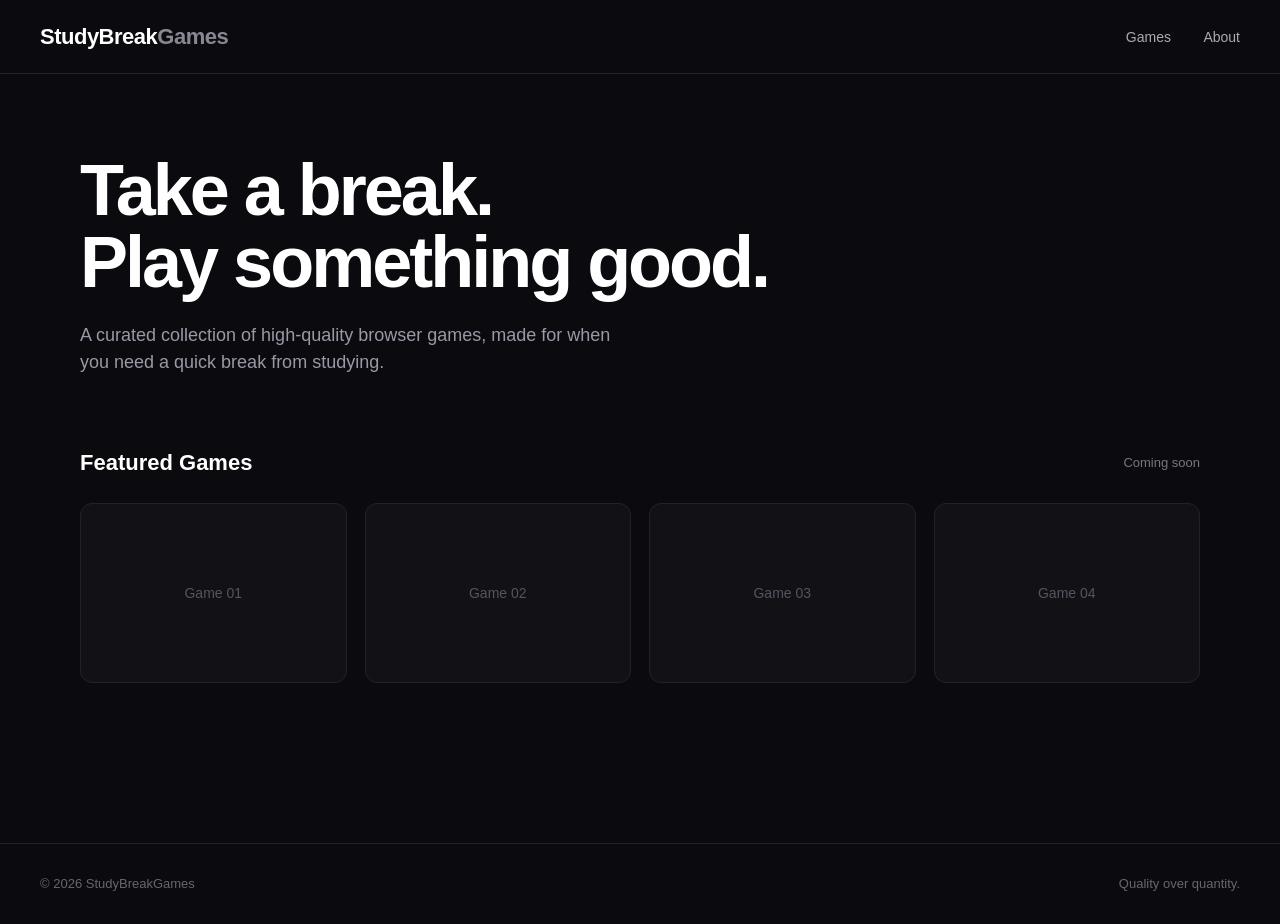
==== index.html @ 3ffa4a9b "Add initial HTML structure for StudyBreakGames" ====
<!DOCTYPE html>
<html lang="en">
<head>
    <meta charset="UTF-8">
    <meta name="viewport" content="width=device-width, initial-scale=1.0">

    <title>StudyBreakGames</title>
    <meta name="description" content="StudyBreakGames — curated browser games for your study breaks.">

    <style>
        * {
            box-sizing: border-box;
            margin: 0;
            padding: 0;
        }

        body {
            font-family: Arial, Helvetica, sans-serif;
            background: #0b0b0f;
            color: #ffffff;
            line-height: 1.5;
        }

        header {
            border-bottom: 1px solid #222228;
            padding: 20px 40px;
        }

        .nav {
            max-width: 1200px;
            margin: 0 auto;
            display: flex;
            align-items: center;
            justify-content: space-between;
        }

        .logo {
            font-size: 22px;
            font-weight: 700;
            letter-spacing: -0.5px;
        }

        .logo span {
            color: #888894;
        }

        nav a {
            color: #aaaab5;
            text-decoration: none;
            margin-left: 28px;
            font-size: 14px;
        }

        nav a:hover {
            color: #ffffff;
        }

        main {
            max-width: 1200px;
            margin: 0 auto;
            padding: 80px 40px;
        }

        .hero {
            max-width: 700px;
            margin-bottom: 70px;
        }

        .hero h1 {
            font-size: clamp(42px, 7vw, 72px);
            line-height: 1;
            letter-spacing: -3px;
            margin-bottom: 24px;
        }

        .hero p {
            color: #9999a5;
            font-size: 18px;
            max-width: 550px;
        }

        .section-header {
            display: flex;
            align-items: center;
            justify-content: space-between;
            margin-bottom: 24px;
        }

        .section-header h2 {
            font-size: 22px;
        }

        .section-header span {
            color: #777781;
            font-size: 13px;
        }

        .games {
            display: grid;
            grid-template-columns: repeat(auto-fit, minmax(220px, 1fr));
            gap: 18px;
        }

        .game-card {
            min-height: 180px;
            border: 1px solid #222228;
            border-radius: 12px;
            background: #111116;
            display: flex;
            align-items: center;
            justify-content: center;
            color: #555560;
            font-size: 14px;
        }

        .game-card:hover {
            border-color: #44444d;
        }

        footer {
            border-top: 1px solid #222228;
            margin-top: 80px;
            padding: 30px 40px;
            color: #666670;
            font-size: 13px;
        }

        .footer-inner {
            max-width: 1200px;
            margin: 0 auto;
            display: flex;
            justify-content: space-between;
        }

        @media (max-width: 700px) {
            header {
                padding: 18px 20px;
            }

            nav a {
                margin-left: 14px;
            }

            main {
                padding: 60px 20px;
            }

            .hero h1 {
                letter-spacing: -2px;
            }

            .footer-inner {
                flex-direction: column;
                gap: 10px;
            }
        }
    </style>
</head>

<body>

    <header>
        <div class="nav">
            <div class="logo">
                StudyBreak<span>Games</span>
            </div>

            <nav>
                <a href="#">Games</a>
                <a href="#">About</a>
            </nav>
        </div>
    </header>

    <main>

        <section class="hero">
            <h1>Take a break.<br>Play something good.</h1>

            <p>
                A curated collection of high-quality browser games,
                made for when you need a quick break from studying.
            </p>
        </section>

        <section>
            <div class="section-header">
                <h2>Featured Games</h2>
                <span>Coming soon</span>
            </div>

            <div class="games">

                <div class="game-card">
                    Game 01
                </div>

                <div class="game-card">
                    Game 02
                </div>

                <div class="game-card">
                    Game 03
                </div>

                <div class="game-card">
                    Game 04
                </div>

            </div>
        </section>

    </main>

    <footer>
        <div class="footer-inner">
            <span>© 2026 StudyBreakGames</span>
            <span>Quality over quantity.</span>
        </div>
    </footer>

</body>
</html>
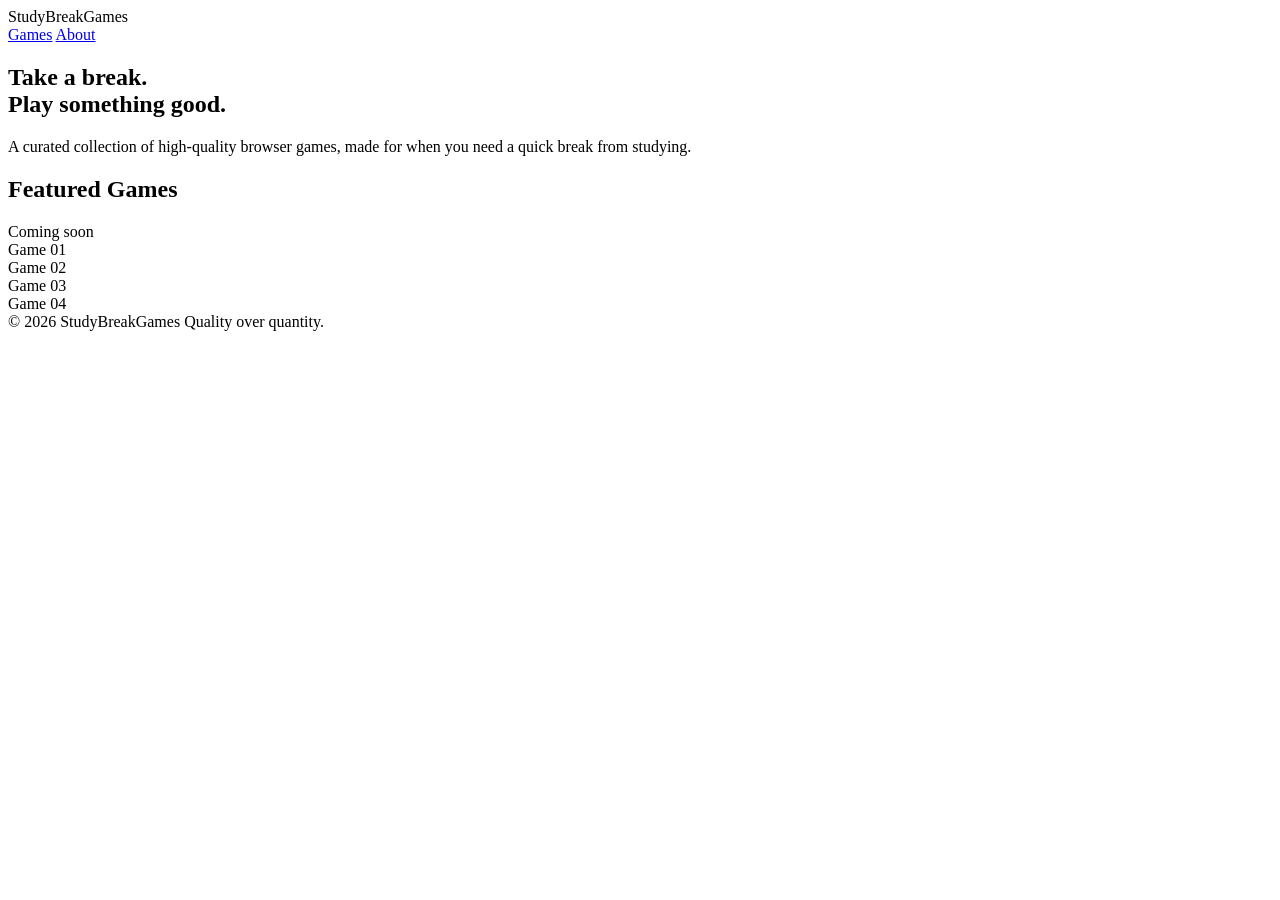
==== commit e416ce9c: "Link external stylesheet instead of inline styles Replaced inline styles with external stylesheet li" ====
--- a/index.html
+++ b/index.html
@@ -7,154 +7,7 @@
     <title>StudyBreakGames</title>
     <meta name="description" content="StudyBreakGames — curated browser games for your study breaks.">
 
-    <style>
-        * {
-            box-sizing: border-box;
-            margin: 0;
-            padding: 0;
-        }
-
-        body {
-            font-family: Arial, Helvetica, sans-serif;
-            background: #0b0b0f;
-            color: #ffffff;
-            line-height: 1.5;
-        }
-
-        header {
-            border-bottom: 1px solid #222228;
-            padding: 20px 40px;
-        }
-
-        .nav {
-            max-width: 1200px;
-            margin: 0 auto;
-            display: flex;
-            align-items: center;
-            justify-content: space-between;
-        }
-
-        .logo {
-            font-size: 22px;
-            font-weight: 700;
-            letter-spacing: -0.5px;
-        }
-
-        .logo span {
-            color: #888894;
-        }
-
-        nav a {
-            color: #aaaab5;
-            text-decoration: none;
-            margin-left: 28px;
-            font-size: 14px;
-        }
-
-        nav a:hover {
-            color: #ffffff;
-        }
-
-        main {
-            max-width: 1200px;
-            margin: 0 auto;
-            padding: 80px 40px;
-        }
-
-        .hero {
-            max-width: 700px;
-            margin-bottom: 70px;
-        }
-
-        .hero h1 {
-            font-size: clamp(42px, 7vw, 72px);
-            line-height: 1;
-            letter-spacing: -3px;
-            margin-bottom: 24px;
-        }
-
-        .hero p {
-            color: #9999a5;
-            font-size: 18px;
-            max-width: 550px;
-        }
-
-        .section-header {
-            display: flex;
-            align-items: center;
-            justify-content: space-between;
-            margin-bottom: 24px;
-        }
-
-        .section-header h2 {
-            font-size: 22px;
-        }
-
-        .section-header span {
-            color: #777781;
-            font-size: 13px;
-        }
-
-        .games {
-            display: grid;
-            grid-template-columns: repeat(auto-fit, minmax(220px, 1fr));
-            gap: 18px;
-        }
-
-        .game-card {
-            min-height: 180px;
-            border: 1px solid #222228;
-            border-radius: 12px;
-            background: #111116;
-            display: flex;
-            align-items: center;
-            justify-content: center;
-            color: #555560;
-            font-size: 14px;
-        }
-
-        .game-card:hover {
-            border-color: #44444d;
-        }
-
-        footer {
-            border-top: 1px solid #222228;
-            margin-top: 80px;
-            padding: 30px 40px;
-            color: #666670;
-            font-size: 13px;
-        }
-
-        .footer-inner {
-            max-width: 1200px;
-            margin: 0 auto;
-            display: flex;
-            justify-content: space-between;
-        }
-
-        @media (max-width: 700px) {
-            header {
-                padding: 18px 20px;
-            }
-
-            nav a {
-                margin-left: 14px;
-            }
-
-            main {
-                padding: 60px 20px;
-            }
-
-            .hero h1 {
-                letter-spacing: -2px;
-            }
-
-            .footer-inner {
-                flex-direction: column;
-                gap: 10px;
-            }
-        }
-    </style>
+    <link rel="stylesheet" href="css/style.css">
 </head>
 
 <body>
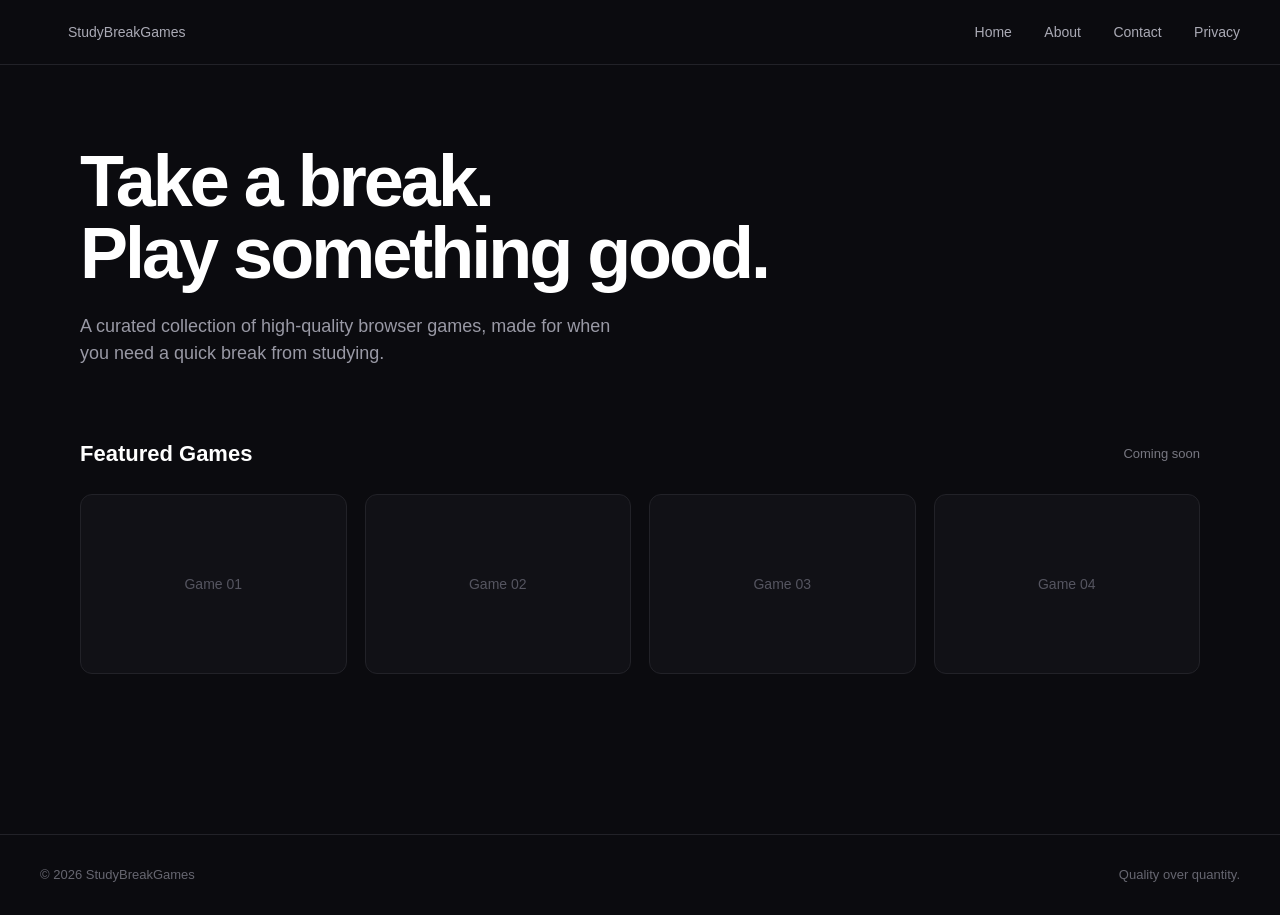
==== commit 0c632ec9: "Refactor header and navigation structure in index.html" ====
--- a/index.html
+++ b/index.html
@@ -12,18 +12,18 @@
 
 <body>
 
-    <header>
-        <div class="nav">
-            <div class="logo">
-                StudyBreak<span>Games</span>
-            </div>
+<header>
+    <nav class="nav">
+        <a href="index.html">StudyBreakGames</a>
 
-            <nav>
-                <a href="#">Games</a>
-                <a href="#">About</a>
-            </nav>
+        <div>
+            <a href="index.html">Home</a>
+            <a href="about.html">About</a>
+            <a href="contact.html">Contact</a>
+            <a href="privacy.html">Privacy</a>
         </div>
-    </header>
+    </nav>
+</header>
 
     <main>
 
--- a/css/style.css
+++ b/css/style.css
@@ -0,0 +1,146 @@
+* {
+    box-sizing: border-box;
+    margin: 0;
+    padding: 0;
+}
+
+body {
+    font-family: Arial, Helvetica, sans-serif;
+    background: #0b0b0f;
+    color: #ffffff;
+    line-height: 1.5;
+}
+
+header {
+    border-bottom: 1px solid #222228;
+    padding: 20px 40px;
+}
+
+.nav {
+    max-width: 1200px;
+    margin: 0 auto;
+    display: flex;
+    align-items: center;
+    justify-content: space-between;
+}
+
+.logo {
+    font-size: 22px;
+    font-weight: 700;
+    letter-spacing: -0.5px;
+}
+
+.logo span {
+    color: #888894;
+}
+
+nav a {
+    color: #aaaab5;
+    text-decoration: none;
+    margin-left: 28px;
+    font-size: 14px;
+}
+
+nav a:hover {
+    color: #ffffff;
+}
+
+main {
+    max-width: 1200px;
+    margin: 0 auto;
+    padding: 80px 40px;
+}
+
+.hero {
+    max-width: 700px;
+    margin-bottom: 70px;
+}
+
+.hero h1 {
+    font-size: clamp(42px, 7vw, 72px);
+    line-height: 1;
+    letter-spacing: -3px;
+    margin-bottom: 24px;
+}
+
+.hero p {
+    color: #9999a5;
+    font-size: 18px;
+    max-width: 550px;
+}
+
+.section-header {
+    display: flex;
+    align-items: center;
+    justify-content: space-between;
+    margin-bottom: 24px;
+}
+
+.section-header h2 {
+    font-size: 22px;
+}
+
+.section-header span {
+    color: #777781;
+    font-size: 13px;
+}
+
+.games {
+    display: grid;
+    grid-template-columns: repeat(auto-fit, minmax(220px, 1fr));
+    gap: 18px;
+}
+
+.game-card {
+    min-height: 180px;
+    border: 1px solid #222228;
+    border-radius: 12px;
+    background: #111116;
+    display: flex;
+    align-items: center;
+    justify-content: center;
+    color: #555560;
+    font-size: 14px;
+}
+
+.game-card:hover {
+    border-color: #44444d;
+}
+
+footer {
+    border-top: 1px solid #222228;
+    margin-top: 80px;
+    padding: 30px 40px;
+    color: #666670;
+    font-size: 13px;
+}
+
+.footer-inner {
+    max-width: 1200px;
+    margin: 0 auto;
+    display: flex;
+    justify-content: space-between;
+}
+
+@media (max-width: 700px) {
+    header {
+        padding: 18px 20px;
+    }
+
+    nav a {
+        margin-left: 14px;
+    }
+
+    main {
+        padding: 60px 20px;
+    }
+
+    .hero h1 {
+        letter-spacing: -2px;
+    }
+
+    .footer-inner {
+        flex-direction: column;
+        gap: 10px;
+    }
+}
